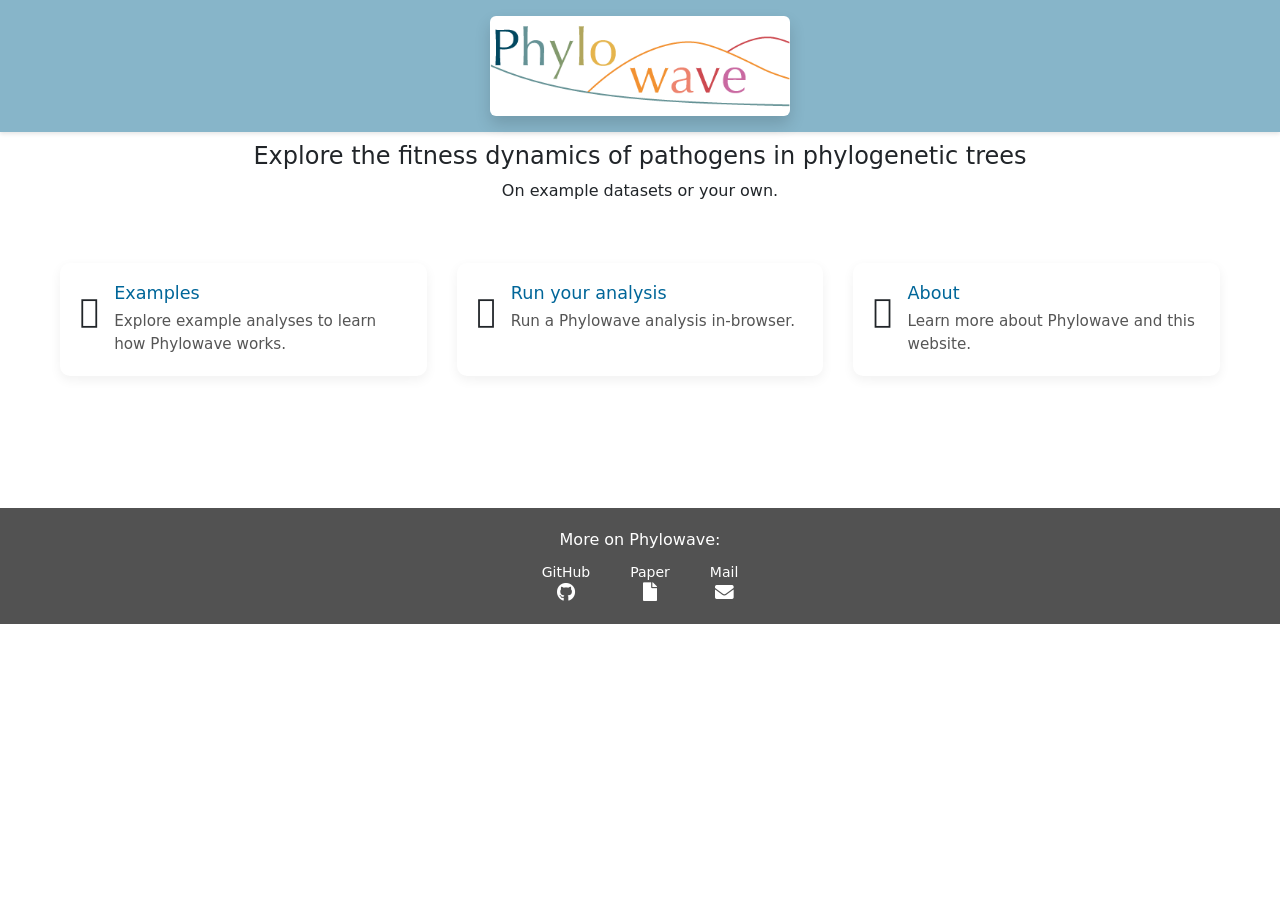
==== index.html @ 936126ff "Space footer" ====
<!DOCTYPE html>
<html lang="en">
    
<head>
    <meta charset="UTF-8">
    <title>Phylowave</title>

    <link rel="icon" href="logo/favicon/favicon-96x96.png" type="image/png">
    <link rel="icon" type="image/png" href="logo/favicon/favicon-96x96.png" sizes="96x96" />
    <link rel="icon" type="image/svg+xml" href="logo/favicon/favicon.svg" />
    <link rel="shortcut icon" href="logo/favicon/favicon.ico" />
    <link rel="apple-touch-icon" sizes="180x180" href="logo/favicon/apple-touch-icon.png" />
    
    <!-- External CSS -->
    <link rel="stylesheet" href="https://cdnjs.cloudflare.com/ajax/libs/bootstrap/5.0.2/css/bootstrap.min.css">
    <link rel="stylesheet" href="https://pro.fontawesome.com/releases/v5.10.0/css/all.css">
    
    <link rel="stylesheet" href="css/style.css" /> <!-- my own styles -->
</head>
    
<link href="https://cdn.jsdelivr.net/npm/bootstrap@5.3.0/dist/css/bootstrap.min.css" rel="stylesheet">
<link href="https://pro.fontawesome.com/releases/v5.10.0/css/all.css" rel="stylesheet"> <!-- icons -->

<body>
    <div class="header-bar d-flex justify-content-center align-items-center px-3 py-3">
      <div 
        class="d-flex justify-content-center align-items-center bg-white shadow rounded"
        style="height: 100px; width: 300px;">
        <img
          src="logo/Logo_small.png"
          alt="Logo"
          style="height: 100%; width: 100%; object-fit: contain;" />
      </div>
    </div>
    <div class="home-like", style="margin-top: 10px; text-align: center;">
        <h4>Explore the fitness dynamics of pathogens in phylogenetic trees</h4>
        On example datasets or your own.
    </div>
    <div class="feature-grid">
      <div class="feature-box" onclick="location.href='examples.html'">
        <div class="feature-icon"><i class="fal fa-lightbulb"></i></div>
        <div>
          <h3>Examples</h3>
          <p>Explore example analyses to learn how Phylowave works.</p>
        </div>
      </div>

      <div class="feature-box" onclick="location.href='analysis.html'">
        <div class="feature-icon"><i class="fal fa-chart-bar"></i></div>
        <div>
          <h3>Run your analysis</h3>
          <p>Run a Phylowave analysis in-browser.</p>
        </div>
      </div>

      <div class="feature-box" onclick="location.href='about.html'">
        <div class="feature-icon"><i class="fal fa-cogs"></i></div>
        <div>
          <h3>About</h3>
          <p>Learn more about Phylowave and this website.</p>
        </div>
      </div>
    </div>
    
    <br>
    <br>
    <br>
    
      <!-- FOOTER -->
  <footer class="custom-footer">
      <p>More on Phylowave:</p>
      <div>
        <div>
          <div>GitHub</div>
          <a href="https://github.com/noemielefrancq/Phylowave_Learning-fitness-dynamics-pathogens-in-phylogenies" target="_blank" aria-label="GitHub">
            <i class="fab fa-github fa-lg"></i>
          </a>
        </div>

        <div>
          <div>Paper</div>
          <a href="https://www.nature.com/articles/s41586-024-08309-9" target="_blank" aria-label="Paper">
            <i class="fas fa-file fa-lg"></i>
          </a>
        </div>

        <div>
          <div>Mail</div>
          <a href="mailto:noemie.lefrancq@bsse.ethz.ch" target="_blank" aria-label="Email">
            <i class="fas fa-envelope fa-lg"></i>
          </a>
        </div>
      </div>
  </footer>
</body>
</html>
---- css/style.css ----
/* Body */
body { 
  background: #eee;
  font-family: system-ui, -apple-system, "Segoe UI", Roboto, "Helvetica Neue", Arial, sans-serif;
  font-size: 1rem;
}

/* Side bar */
#side_nav {
  background: #87B5C9;
  min-width: 250px;
  max-width: 250px;
  transition: all 0.3s;
}
.content {
  min-height: 100vh;
  width: 100%;
}
hr.h-color { background: #eee; }
.sidebar li.active {
  background: #eee;
  border-radius: 8px;
}
.sidebar li.active a,
.sidebar li.active a:hover { color: #000; }
.sidebar li a { color: #fff; }
.sidebar ul li a:hover {
    background-color: white; /* Bootstrap primary blue */
    color: #87B5C9;
    border-radius: 8px;
}
.sidebar ul li a:hover i {
    color: #87B5C9;
}
@media(max-width: 767px) {
  #side_nav {
    margin-left: -250px;
    position: absolute;
    min-height: 100vh;
    z-index: 1;
  }
  #side_nav.active { margin-left: 0; }
}
a {
  color: #3366cc;  /* Softer, more elegant blue */
  text-decoration: none;
}

a:hover {
  color: #254b9e;  /* Slightly darker blue on hover */
  text-decoration: underline;
}

/* Inputs */
input {
  width: 100px;
  font-family: Helvetica, Arial, sans-serif;
  font-size: 0.9rem;
  line-height: 20px;
  border: 1px solid #aaa;
  border-radius: 10px;
  border-top-left-radius: 10px;
  border-bottom-left-radius: 10px;
  border-top-right-radius: 10px; 
  border-bottom-right-radius: 10px; 
  padding: 6px 12px;
  height: 38px;
  box-sizing: border-box;
  font-family: system-ui, -apple-system, "Segoe UI", Roboto, "Helvetica Neue", Arial, sans-serif;
  text-align: center;  
}
#formFormat {
  width: 30%;
  visibility: hidden; /* hide initially to prevent flicker */
  font-family: system-ui, -apple-system, "Segoe UI", Roboto, "Helvetica Neue", Arial, sans-serif;
  font-size: 1rem;
  border-radius: 8px;
}
.form-container {
  display: grid;
  grid-template-columns: repeat(4, 1fr);
  gap: 1rem 2rem;
  max-width: 1000px;
  margin: 20px auto;
  justify-content: center; 
}
.form-group {
  display: flex;
  flex-direction: column;
  align-items: center;   
  text-align: center;  
}
.form-group label {
  margin-bottom: 0.4rem;
  font-weight: 500;
  border-radius: 8px;
}
.drop-zone-container {
  display: grid;
  grid-template-columns: repeat(2, 1fr);
  gap: 20px;
  justify-content: center;
  margin-bottom: 20px;
  max-width: 1000px;
  margin-left: auto;
  margin-right: auto;
}
.drop-zone-item {
  display: flex;
  flex-direction: column;
  align-items: center;
  text-align: center;
}
.drop-zone-item label {
  font-weight: bold;
  margin-bottom: 5px;
}
.drop-zone-item select {
  font-family: Helvetica, Arial, sans-serif;
  font-size: 0.9rem;
  line-height: 20px;
  border: 1px solid #aaa;
  border-radius: 10px;
  border-top-left-radius: 10px;
  border-bottom-left-radius: 10px;
  border-top-right-radius: 10px; 
  border-bottom-right-radius: 10px; 
  padding: 6px 12px;
  height: 38px;
  box-sizing: border-box;
  font-family: system-ui, -apple-system, "Segoe UI", Roboto, "Helvetica Neue", Arial, sans-serif;
  text-align: center;  
}
#metadata-parser {
  width: 100%;
  display: flex;
  flex-direction: column;
  align-items: center;
}
.metadata-inner {
  display: flex;
  flex-direction: column;
  align-items: flex-start;  /* Left-align contents inside */
  gap: 10px;
  align-items: center;
}
.radio-group {
  display: flex;
  flex-direction: column;
  align-items: flex-start;   /* Left-align contents inside */
  gap: 6px;
  font-size: 14px;
  font-weight: normal;       
  font-family: inherit;
  width: fit-content; 
}
.radio-option {
  display: flex;
  align-items: center;
  cursor: pointer;          
  font-weight: normal;      
  font-family: inherit;
}
label.radio-option {
  font-weight: normal;
}
.radio-group-label {
  font-weight: normal;
  font-family: inherit;
  margin-bottom: 2px;
}
.radio-option:hover {
  background-color: #f0f4f8;
}
.radio-option input[type="radio"] {
  appearance: none;
  -webkit-appearance: none;
  width: 16px;
  height: 16px;
  border: 2px solid #53A5C9;
  border-radius: 50%;      /* ensures it's a circle */
  margin-right: 6px;
  position: relative;
  cursor: pointer;
  background-color: white;
  padding: 0;              /* avoid browser-specific quirks */
  box-sizing: border-box;  /* important for equal sizing */
}
.radio-option input[type="radio"]:checked::before {
  content: "";
  display: block;
  width: 8px;
  height: 8px;
  background-color: #53A5C9;
  border-radius: 50%;
  position: absolute;
  top: 2px;
  left: 2px;
}

#tree-drop-area,
#csv-drop-area{
  height: 50px;
  width: 80%; /* or set a fixed width */
  border: 2px dashed #aaa;
  border-radius: 8px;
  background-color: #f5f5f5;

  display: flex;
  align-items: center;      /* vertical centering */
  justify-content: center;  /* horizontal centering */
}
#runBtn,
#resetLayoutBtn,
#download-data-btn,
#addMetadataBtn,
#parseMetadataBtn,
#parseTipsBtn{
  padding: 10px 20px;
  background-color: #53A5C9;
  color: white;
  border: none;
  border-radius: 8px;
  font-size: 1rem;
  cursor: pointer;
  transition: background-color 0.2s ease;
  align-items: center;      /* vertical centering */
  justify-content: center;  /* horizontal centering */
}
#resetLayoutBtn:hover,
#runBtn:hoverm,
#download-data-btn:hover{
  background-color: #87B5C9;
}
.center-button {
  text-align: center;
  margin-top: 20px;
}

#tree-container,
#tree-container-sars-cov-2{
  height: 500px;
  width: 100%; /* or set a fixed width */
  max-width: 1000px;
  border: 2px dashed #aaa;
  border-radius: 8px;
  background-color: #f5f5f5;

  display: flex;
  align-items: center;      /* vertical centering */
  justify-content: center;  /* horizontal centering */
  margin: 0 auto;          /* 👈 center horizontally */

  color: #555;
  font-size: 1rem;
  text-align: center;
  white-space: nowrap;      /* prevent wrap */
  overflow: hidden;
  text-overflow: ellipsis;  /* optional, for safety */
}
#scatter-container {
  height: 500px;
  width: 100%; /* or set a fixed width */
  max-width: 1000px;
  border: 2px dashed #aaa;
  border-radius: 8px;
  background-color: #f5f5f5;

  display: flex;
  align-items: center;      /* vertical centering */
  justify-content: center;  /* horizontal centering */
  margin: 0 auto;          /* 👈 center horizontally */

  color: #555;
  font-size: 1rem;
  text-align: center;
  white-space: nowrap;      /* prevent wrap */
  overflow: hidden;
  text-overflow: ellipsis;  /* optional, for safety */
}
#tree-status-message,
#csv-status-message,
#analysis-status-message {
  margin: 0px;
  color: green;
  font-weight: bold;
}

/* Index page styles */
.header-bar {
    width: 100%;
    margin: 0;
    padding: 100px;
    background-color: #87B5C9;  
    box-shadow: 0 2px 4px rgba(0, 0, 0, 0.1);
    display: flex;
    justify-content: center;
    align-items: center;     
}
.home-like {
    max-width: 800px;
    margin: 0 auto;
    text-align: center;
}
.home-logo {
    height: 80px;
    margin-bottom: 20px;
}
h1 {
    font-size: 2rem;
    margin-bottom: 12px;
    color: #222;
}
p {
    font-size: 1rem;
    margin-bottom: 24px;
    color: #444;
}
.btn.primary {
    background-color: #007bff;
    color: white;
    border: none;
    padding: 10px 20px;
    font-size: 1rem;
    border-radius: 30px;
    cursor: pointer;
    font-family: Helvetica, Arial, sans-serif;
}
.btn.primary:hover {
    background-color: #0056b3;
}
.feature-grid {
    display: grid;
    grid-template-columns: repeat(3, 1fr); /* Fixed to 3 columns */
    gap: 30px;
    margin: 60px auto;
    max-width: 1200px;
    padding: 0 20px;
}
.feature-box {
    background-color: #ffffff;
    border-radius: 10px;
    padding: 20px;
    box-shadow: 0 4px 12px rgba(0,0,0,0.06);
    display: flex;
    align-items: flex-start;
    gap: 15px;
    transition: transform 0.2s ease;
    cursor: pointer;
}
.feature-box:hover {
    transform: translateY(-3px);
}
.feature-icon {
    font-size: 2rem;
    flex-shrink: 0;
    margin-top: 4px;
}
.feature-box h3 {
    font-size: 1.1rem;
    margin: 0 0 6px;
    color: #006699;
}
.feature-box p {
    margin: 0;
    color: #555;
    font-size: 0.95rem;
}
.spinner {
  display: inline-block;
  width: 14px;
  height: 14px;
  border: 2px solid #87B5C9;
  border-top: 2px solid transparent;
  border-radius: 50%;
  animation: spin 0.6s linear infinite;
  margin-right: 8px;
  vertical-align: middle;
}

@keyframes spin {
  to { transform: rotate(360deg); }
}

.legend-container {
  display: flex;
  flex-wrap: wrap;          /* wrap to next line if too many */
  justify-content: center;  /* center-align items horizontally */
  gap: 12px;                /* spacing between legend items */
  margin-top: 10px;
}

.legend-item {
  display: flex;
  align-items: center;
  font-size: 14px;
  font-family: sans-serif;
}

.legend-color-box {
  width: 14px;
  height: 14px;
  margin-right: 6px;
  border: 1px solid #ccc;
  border-radius: 3px;
}

/* footer */
.custom-footer {
  background-color: #525252;
  color: #fff;
  text-align: center;
  padding: 10px;
  font-size: 15px;
  max-width: 100%;
  margin: 0 auto;
  font-weight: 1;
}
.custom-footer p {
  color: #ffffff;
  margin: 10px 0;
}
.custom-footer > div {
  display: flex;
  justify-content: center;
  gap: 40px;
  margin: 10px;
}
.custom-footer div > div {
  display: flex;
  flex-direction: column;
  align-items: center;
  font-size: 14px;
}
.custom-footer a {
  color: inherit;
  text-decoration: none;
}
.custom-footer a:hover {
  color: #ccc;
}
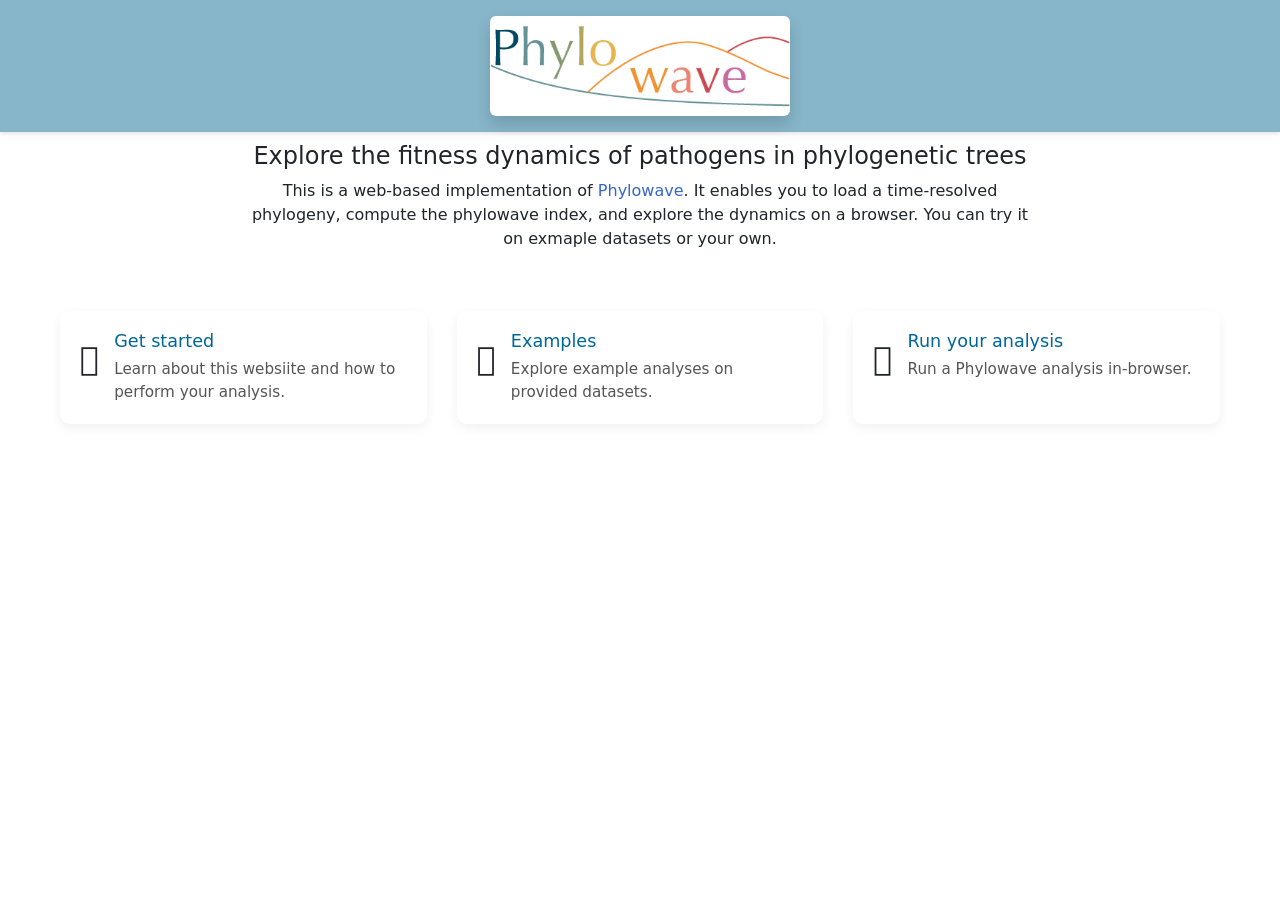
==== commit 8b3c42dc: "Update" ====
--- a/index.html
+++ b/index.html
@@ -33,15 +33,24 @@
       </div>
     </div>
     <div class="home-like", style="margin-top: 10px; text-align: center;">
-        <h4>Explore the fitness dynamics of pathogens in phylogenetic trees</h4>
-        On example datasets or your own.
+        <h4>Explore the fitness dynamics of pathogens in phylogenetic trees</h4>        
+        This is a web-based implementation of <a style="color: #3366cc; text-decoration: none" href="https://doi.org/10.1038/s41586-024-08309-9">Phylowave</a>. It enables you to load a time-resolved phylogeny, compute the phylowave index, and explore the dynamics on a browser. You can try it on exmaple datasets or your own. 
     </div>
     <div class="feature-grid">
+        
+      <div class="feature-box" onclick="location.href='get_started.html'">
+        <div class="feature-icon"><i class="fal fa-cogs"></i></div>
+        <div>
+          <h3>Get started</h3>
+          <p>Learn about this websiite and how to perform your analysis. </p>
+        </div>
+      </div>  
+        
       <div class="feature-box" onclick="location.href='examples.html'">
         <div class="feature-icon"><i class="fal fa-lightbulb"></i></div>
         <div>
           <h3>Examples</h3>
-          <p>Explore example analyses to learn how Phylowave works.</p>
+          <p>Explore example analyses on provided datasets.</p>
         </div>
       </div>
 
@@ -53,45 +62,12 @@
         </div>
       </div>
 
-      <div class="feature-box" onclick="location.href='about.html'">
-        <div class="feature-icon"><i class="fal fa-cogs"></i></div>
-        <div>
-          <h3>About</h3>
-          <p>Learn more about Phylowave and this website.</p>
-        </div>
-      </div>
     </div>
     
     <br>
     <br>
     <br>
     
-      <!-- FOOTER -->
-  <footer class="custom-footer">
-      <p>More on Phylowave:</p>
-      <div>
-        <div>
-          <div>GitHub</div>
-          <a href="https://github.com/noemielefrancq/Phylowave_Learning-fitness-dynamics-pathogens-in-phylogenies" target="_blank" aria-label="GitHub">
-            <i class="fab fa-github fa-lg"></i>
-          </a>
-        </div>
-
-        <div>
-          <div>Paper</div>
-          <a href="https://www.nature.com/articles/s41586-024-08309-9" target="_blank" aria-label="Paper">
-            <i class="fas fa-file fa-lg"></i>
-          </a>
-        </div>
-
-        <div>
-          <div>Mail</div>
-          <a href="mailto:noemie.lefrancq@bsse.ethz.ch" target="_blank" aria-label="Email">
-            <i class="fas fa-envelope fa-lg"></i>
-          </a>
-        </div>
-      </div>
-  </footer>
 </body>
 </html>
 
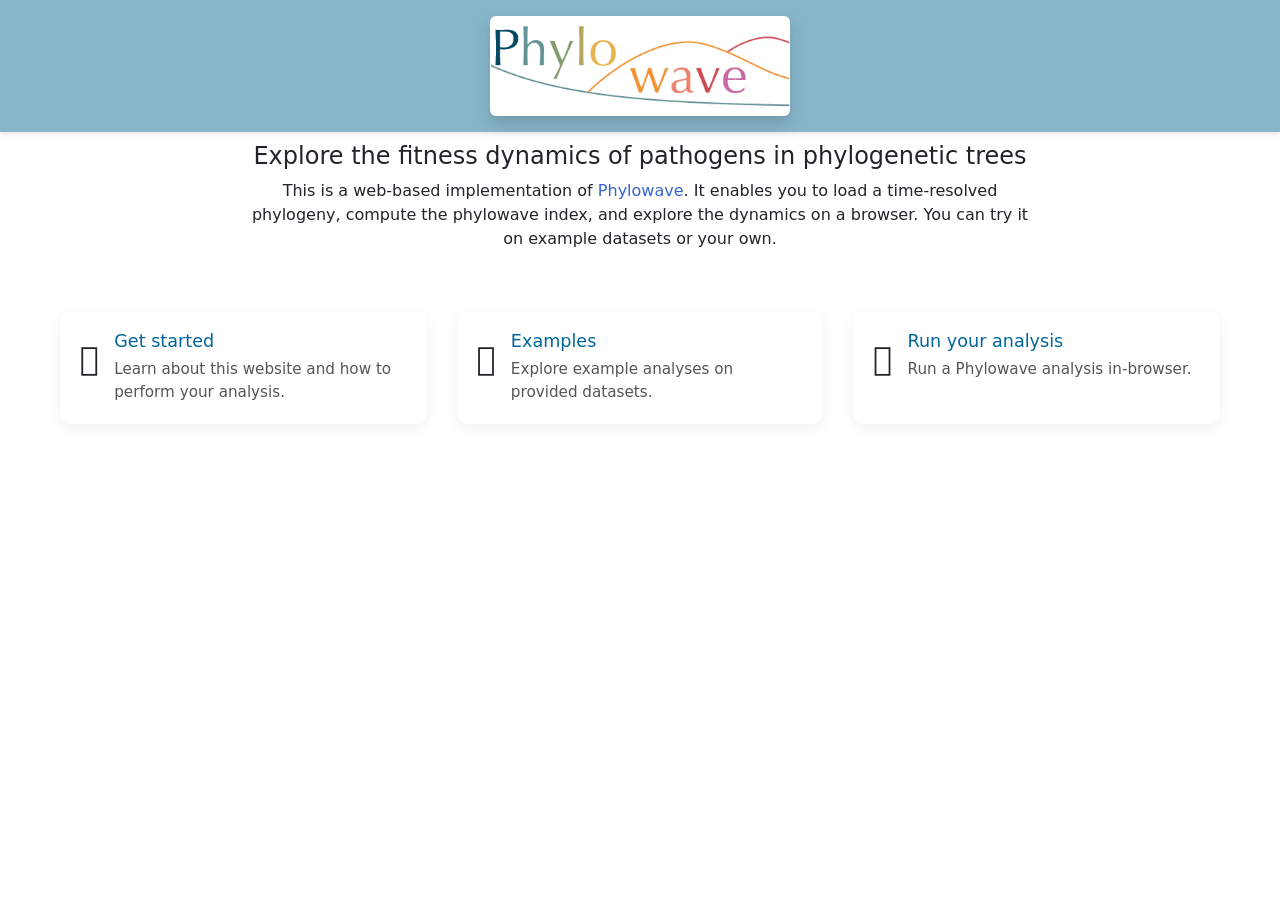
==== commit 4f0b5fde: "Fixing typos" ====
--- a/index.html
+++ b/index.html
@@ -34,7 +34,7 @@
     </div>
     <div class="home-like", style="margin-top: 10px; text-align: center;">
         <h4>Explore the fitness dynamics of pathogens in phylogenetic trees</h4>        
-        This is a web-based implementation of <a style="color: #3366cc; text-decoration: none" href="https://doi.org/10.1038/s41586-024-08309-9">Phylowave</a>. It enables you to load a time-resolved phylogeny, compute the phylowave index, and explore the dynamics on a browser. You can try it on exmaple datasets or your own. 
+        This is a web-based implementation of <a style="color: #3366cc; text-decoration: none" href="https://doi.org/10.1038/s41586-024-08309-9">Phylowave</a>. It enables you to load a time-resolved phylogeny, compute the phylowave index, and explore the dynamics on a browser. You can try it on example datasets or your own. 
     </div>
     <div class="feature-grid">
         
@@ -42,7 +42,7 @@
         <div class="feature-icon"><i class="fal fa-cogs"></i></div>
         <div>
           <h3>Get started</h3>
-          <p>Learn about this websiite and how to perform your analysis. </p>
+          <p>Learn about this website and how to perform your analysis. </p>
         </div>
       </div>  
         
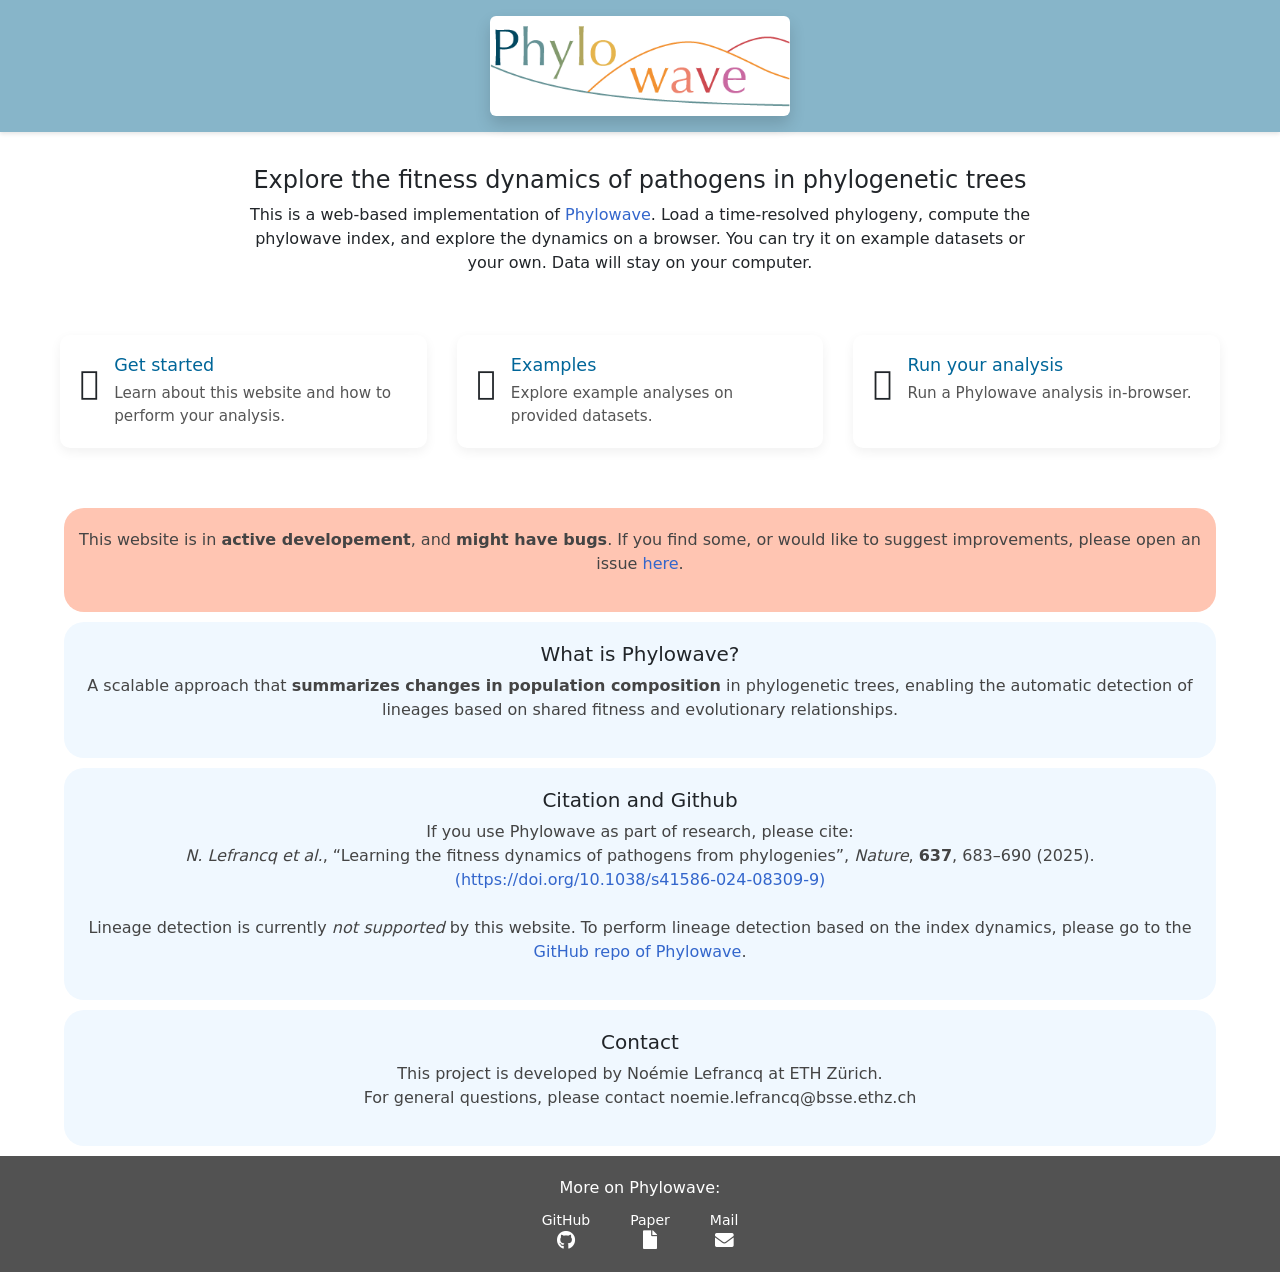
==== commit a81e61a8: "Improving landing page and citations" ====
--- a/index.html
+++ b/index.html
@@ -21,7 +21,7 @@
 <link href="https://cdn.jsdelivr.net/npm/bootstrap@5.3.0/dist/css/bootstrap.min.css" rel="stylesheet">
 <link href="https://pro.fontawesome.com/releases/v5.10.0/css/all.css" rel="stylesheet"> <!-- icons -->
 
-<body>
+<body style="display: flex; flex-direction: column; min-height: 100vh; margin: 0;">
     <div class="header-bar d-flex justify-content-center align-items-center px-3 py-3">
       <div 
         class="d-flex justify-content-center align-items-center bg-white shadow rounded"
@@ -32,42 +32,101 @@
           style="height: 100%; width: 100%; object-fit: contain;" />
       </div>
     </div>
-    <div class="home-like", style="margin-top: 10px; text-align: center;">
-        <h4>Explore the fitness dynamics of pathogens in phylogenetic trees</h4>        
-        This is a web-based implementation of <a style="color: #3366cc; text-decoration: none" href="https://doi.org/10.1038/s41586-024-08309-9">Phylowave</a>. It enables you to load a time-resolved phylogeny, compute the phylowave index, and explore the dynamics on a browser. You can try it on example datasets or your own. 
-    </div>
-    <div class="feature-grid">
+    <main style = "flex: 1">
+        <div class="home-like", style="margin-top: 10px; text-align: center;">
+            <br>
+            <h4>Explore the fitness dynamics of pathogens in phylogenetic trees</h4>        
+            This is a web-based implementation of <a style="color: #3366cc; text-decoration: none" href="https://doi.org/10.1038/s41586-024-08309-9">Phylowave</a>. Load a time-resolved phylogeny, compute the phylowave index, and explore the dynamics on a browser. You can try it on example datasets or your own. Data will stay on your computer. 
+        </div>
         
-      <div class="feature-box" onclick="location.href='get_started.html'">
-        <div class="feature-icon"><i class="fal fa-cogs"></i></div>
+        <div class="feature-grid">
+          <div class="feature-box" onclick="location.href='get_started.html'">
+            <div class="feature-icon"><i class="fal fa-cogs"></i></div>
+            <div>
+              <h3>Get started</h3>
+              <p>Learn about this website and how to perform your analysis. </p>
+            </div>
+          </div>  
+
+          <div class="feature-box" onclick="location.href='examples.html'">
+            <div class="feature-icon"><i class="fal fa-lightbulb"></i></div>
+            <div>
+              <h3>Examples</h3>
+              <p>Explore example analyses on provided datasets.</p>
+            </div>
+          </div>
+
+          <div class="feature-box" onclick="location.href='analysis.html'">
+            <div class="feature-icon"><i class="fal fa-chart-bar"></i></div>
+            <div>
+              <h3>Run your analysis</h3>
+              <p>Run a Phylowave analysis in-browser.</p>
+            </div>
+          </div>
+
+        </div>
+        
+        <div style="width: 90%; margin: 10px auto; background-color: #ffc5b2; border-radius: 20px; padding: 20px 5px; text-align: center;">
+          <p>
+              This website is in <b>active developement</b>, and <b>might have bugs</b>. If you find some, or would like to suggest improvements, please open an issue <a style="color: #3366cc; text-decoration: none" href="https://github.com/noemielefrancq/Phylowave_Learning-fitness-dynamics-pathogens-in-phylogenies">here</a>.
+          </p>
+        </div>
+        
+        <div style="width: 90%; margin: 10px auto; background-color: #f0f8ff; border-radius: 20px; padding: 20px 10px; text-align: center;">
+          <h5>What is Phylowave?</h5>
+          <p>
+            A scalable approach that <b>summarizes changes in population composition</b> in phylogenetic trees, enabling the automatic detection of lineages based on shared fitness and evolutionary relationships.
+          </p>
+        </div>
+        
+        <div style="width: 90%; margin: 10px auto; background-color: #f0f8ff; border-radius: 20px; padding: 20px 10px; text-align: center;">
+          <h5>Citation and Github</h5>
+          <p>
+              If you use Phylowave as part of research, please cite: <br>
+            <em>N. Lefrancq <i>et al.</i></em>, <q>Learning the fitness dynamics of pathogens from phylogenies</q>,<em> Nature</em>, <b>637</b>, 683–690 (2025).  <a  style="color: #3366cc; text-decoration: none" href="https://www.nature.com/articles/s41586-024-08309-9" target="_blank">(https://doi.org/10.1038/s41586-024-08309-9)</a>
+              <br>
+              <br>
+              Lineage detection is currently <i>not supported</i> by this website. To perform lineage detection based on the index dynamics, please go to the <a style="color: #3366cc; text-decoration: none" href="https://github.com/noemielefrancq/Phylowave_Learning-fitness-dynamics-pathogens-in-phylogenies">GitHub repo of Phylowave</a>. 
+          </p>
+        </div>
+        
+        <div style="width: 90%; margin: 10px auto; background-color: #f0f8ff; border-radius: 20px; padding: 20px 10px; text-align: center;">
+          <h5>Contact</h5>
+          <p>
+            This project is developed by Noémie Lefrancq at ETH Zürich.
+            <br>
+            For general questions, please contact noemie.lefrancq@bsse.ethz.ch
+          </p>
+        </div>
+        
+    </main>
+    
+    <!-- FOOTER -->
+  <footer class="custom-footer" style="width: 100%">
+      <p>More on Phylowave:</p>
+      <div>
         <div>
-          <h3>Get started</h3>
-          <p>Learn about this website and how to perform your analysis. </p>
+          <div>GitHub</div>
+          <a href="https://github.com/noemielefrancq/Phylowave_Learning-fitness-dynamics-pathogens-in-phylogenies" target="_blank" aria-label="GitHub">
+            <i class="fab fa-github fa-lg"></i>
+          </a>
         </div>
-      </div>  
-        
-      <div class="feature-box" onclick="location.href='examples.html'">
-        <div class="feature-icon"><i class="fal fa-lightbulb"></i></div>
+
         <div>
-          <h3>Examples</h3>
-          <p>Explore example analyses on provided datasets.</p>
+          <div>Paper</div>
+          <a href="https://www.nature.com/articles/s41586-024-08309-9" target="_blank" aria-label="Paper">
+            <i class="fas fa-file fa-lg"></i>
+          </a>
+        </div>
+
+        <div>
+          <div>Mail</div>
+          <a href="mailto:noemie.lefrancq@bsse.ethz.ch" target="_blank" aria-label="Email">
+            <i class="fas fa-envelope fa-lg"></i>
+          </a>
         </div>
       </div>
-
-      <div class="feature-box" onclick="location.href='analysis.html'">
-        <div class="feature-icon"><i class="fal fa-chart-bar"></i></div>
-        <div>
-          <h3>Run your analysis</h3>
-          <p>Run a Phylowave analysis in-browser.</p>
-        </div>
-      </div>
-
-    </div>
-    
-    <br>
-    <br>
-    <br>
-    
+  </footer>
 </body>
 </html>
 
